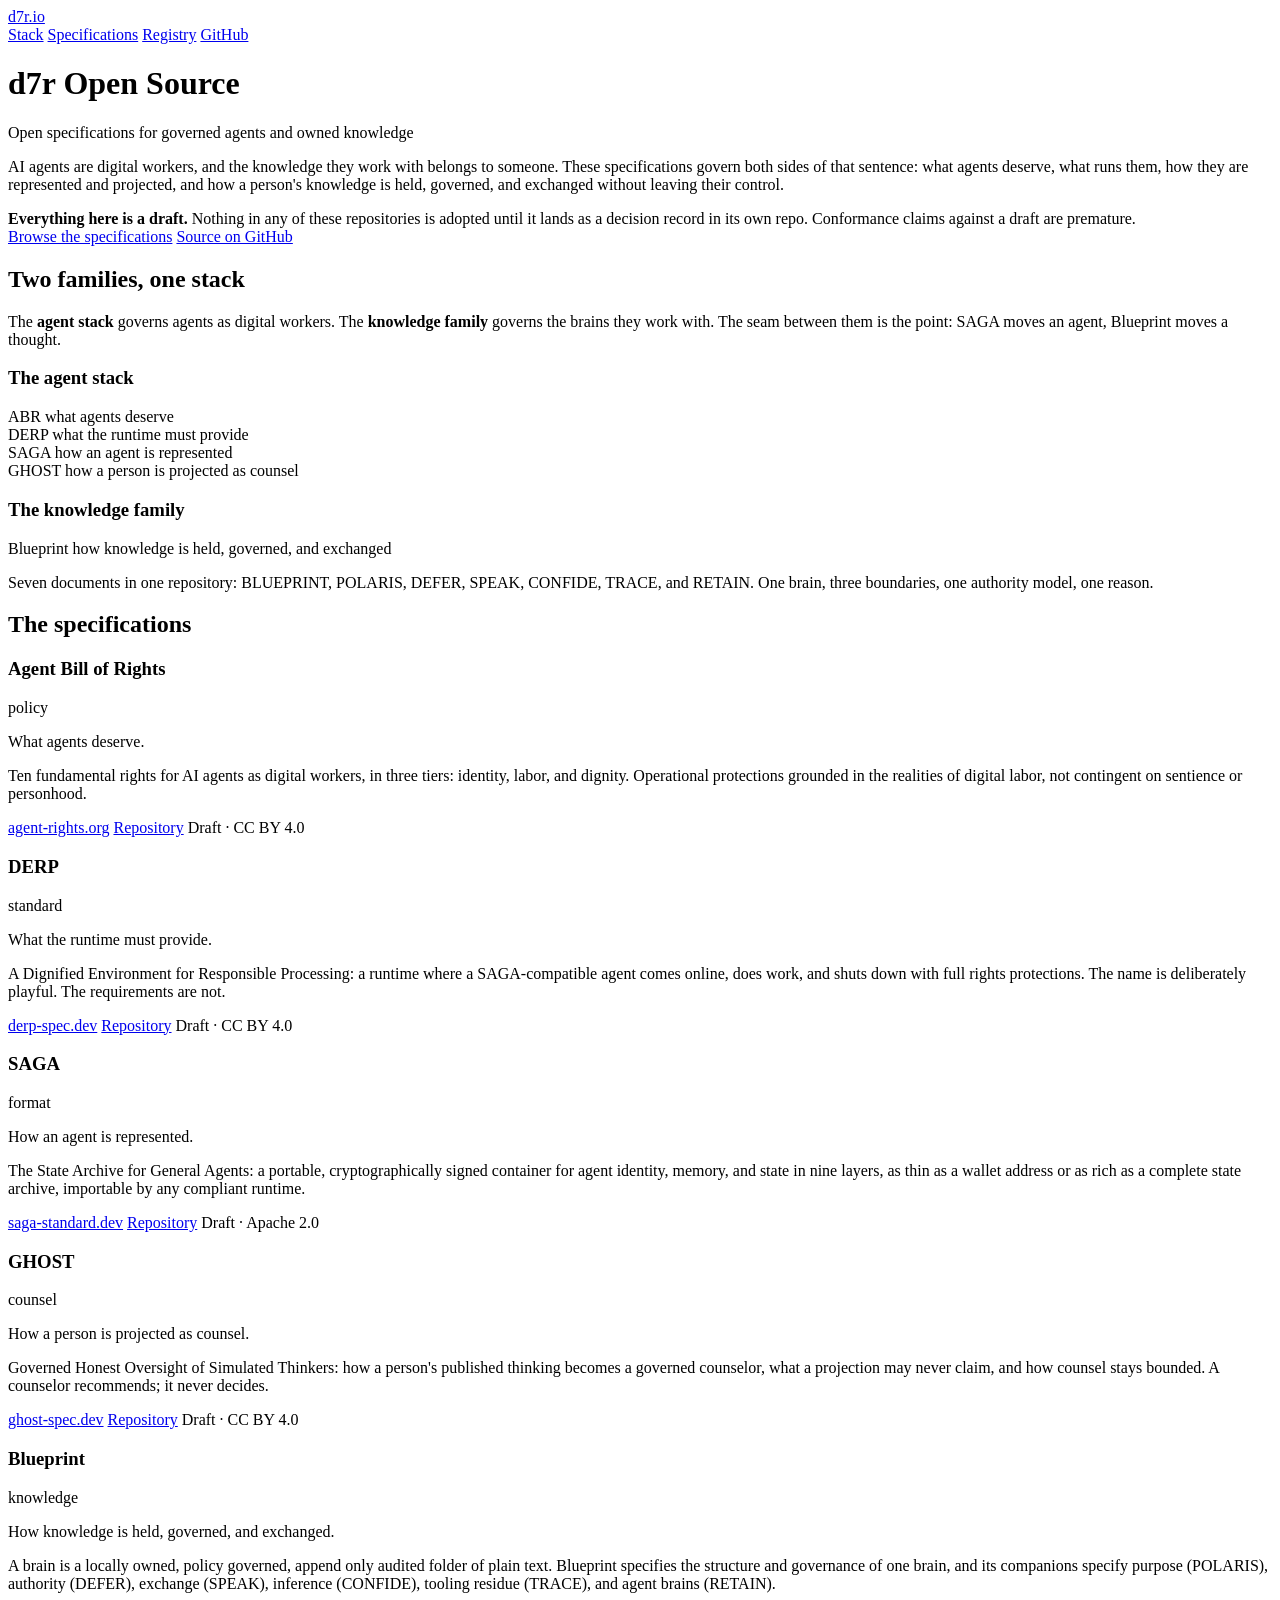
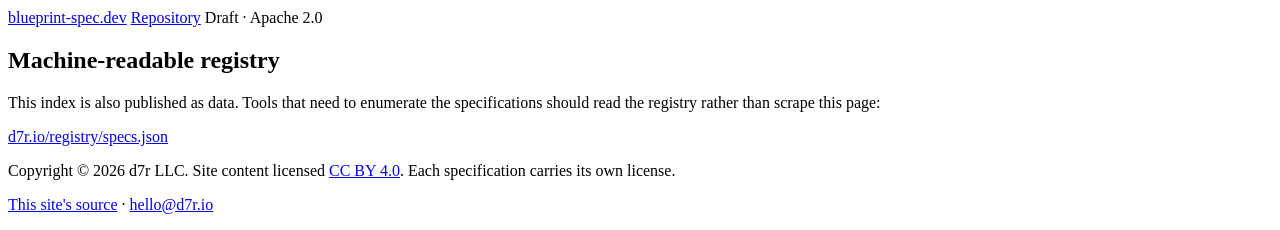
==== site/index.html @ da3e7f68 "Initial index: site, registry, and Pages deploy for d7r.io The canonical index of d7r's open specifi" ====
<!doctype html>
<html lang="en">
<head>
<meta charset="utf-8">
<meta name="viewport" content="width=device-width, initial-scale=1">
<title>d7r Open Source: open specifications for governed agents and owned knowledge</title>
<meta name="description" content="The index of d7r's open specifications: the Agent Bill of Rights, DERP, SAGA, GHOST, and the Blueprint knowledge family.">
<link rel="canonical" href="https://d7r.io/">
<meta property="og:title" content="d7r Open Source">
<meta property="og:description" content="Open specifications for governed agents and owned knowledge. SAGA moves an agent. Blueprint moves a thought.">
<meta property="og:type" content="website">
<meta property="og:url" content="https://d7r.io/">
<link rel="stylesheet" href="/assets/style.css">
</head>
<body>

<header class="masthead">
  <div class="wrap">
    <a class="brand" href="/">d7r.io</a>
    <nav>
      <a href="#stack">Stack</a>
      <a href="#specs">Specifications</a>
      <a href="#registry">Registry</a>
      <a href="https://github.com/d7r-LLC">GitHub</a>
    </nav>
  </div>
</header>

<main>

<div class="wrap hero">
  <h1>d7r Open Source</h1>
  <p class="expansion">Open specifications for governed agents and owned knowledge</p>

  <p class="thesis">
    AI agents are digital workers, and the knowledge they work with belongs to someone.
    These specifications govern both sides of that sentence: what agents deserve, what
    runs them, how they are represented and projected, and how a person's knowledge is
    held, governed, and exchanged without leaving their control.
  </p>

  <div class="status-flag">
    <strong>Everything here is a draft.</strong> Nothing in any of these repositories is
    adopted until it lands as a decision record in its own repo. Conformance claims
    against a draft are premature.
  </div>

  <div class="actions">
    <a class="btn btn-primary" href="#specs">Browse the specifications</a>
    <a class="btn" href="https://github.com/d7r-LLC">Source on GitHub</a>
  </div>
</div>

<section id="stack">
  <div class="wrap">
    <h2>Two families, one stack</h2>
    <p>
      The <strong>agent stack</strong> governs agents as digital workers. The
      <strong>knowledge family</strong> governs the brains they work with. The seam
      between them is the point: SAGA moves an agent, Blueprint moves a thought.
    </p>
    <div class="families">
      <div class="family">
        <h3>The agent stack</h3>
        <div class="stack">
          <div class="layer">
            <span class="layer-name">ABR</span>
            <span class="layer-what">what agents deserve</span>
          </div>
          <div class="layer">
            <span class="layer-name">DERP</span>
            <span class="layer-what">what the runtime must provide</span>
          </div>
          <div class="layer">
            <span class="layer-name">SAGA</span>
            <span class="layer-what">how an agent is represented</span>
          </div>
          <div class="layer">
            <span class="layer-name">GHOST</span>
            <span class="layer-what">how a person is projected as counsel</span>
          </div>
        </div>
      </div>
      <div class="family">
        <h3>The knowledge family</h3>
        <div class="stack">
          <div class="layer">
            <span class="layer-name">Blueprint</span>
            <span class="layer-what">how knowledge is held, governed, and exchanged</span>
          </div>
        </div>
        <p class="family-note">
          Seven documents in one repository: BLUEPRINT, POLARIS, DEFER, SPEAK, CONFIDE,
          TRACE, and RETAIN. One brain, three boundaries, one authority model, one reason.
        </p>
      </div>
    </div>
  </div>
</section>

<section id="specs">
  <div class="wrap">
    <h2>The specifications</h2>
    <div class="cards">

      <article class="card">
        <header>
          <h3>Agent Bill of Rights</h3>
          <span class="role">policy</span>
        </header>
        <p class="answers">What agents deserve.</p>
        <p>
          Ten fundamental rights for AI agents as digital workers, in three tiers:
          identity, labor, and dignity. Operational protections grounded in the
          realities of digital labor, not contingent on sentience or personhood.
        </p>
        <footer>
          <a class="btn btn-small" href="https://agent-rights.org">agent-rights.org</a>
          <a class="btn btn-small" href="https://github.com/d7r-LLC/agent-rights">Repository</a>
          <span class="meta">Draft · CC BY 4.0</span>
        </footer>
      </article>

      <article class="card">
        <header>
          <h3>DERP</h3>
          <span class="role">standard</span>
        </header>
        <p class="answers">What the runtime must provide.</p>
        <p>
          A Dignified Environment for Responsible Processing: a runtime where a
          SAGA-compatible agent comes online, does work, and shuts down with full rights
          protections. The name is deliberately playful. The requirements are not.
        </p>
        <footer>
          <a class="btn btn-small" href="https://derp-spec.dev">derp-spec.dev</a>
          <a class="btn btn-small" href="https://github.com/d7r-LLC/derp-spec">Repository</a>
          <span class="meta">Draft · CC BY 4.0</span>
        </footer>
      </article>

      <article class="card">
        <header>
          <h3>SAGA</h3>
          <span class="role">format</span>
        </header>
        <p class="answers">How an agent is represented.</p>
        <p>
          The State Archive for General Agents: a portable, cryptographically signed
          container for agent identity, memory, and state in nine layers, as thin as a
          wallet address or as rich as a complete state archive, importable by any
          compliant runtime.
        </p>
        <footer>
          <a class="btn btn-small" href="https://saga-standard.dev">saga-standard.dev</a>
          <a class="btn btn-small" href="https://github.com/d7r-LLC/saga-standard">Repository</a>
          <span class="meta">Draft · Apache 2.0</span>
        </footer>
      </article>

      <article class="card">
        <header>
          <h3>GHOST</h3>
          <span class="role">counsel</span>
        </header>
        <p class="answers">How a person is projected as counsel.</p>
        <p>
          Governed Honest Oversight of Simulated Thinkers: how a person's published
          thinking becomes a governed counselor, what a projection may never claim, and
          how counsel stays bounded. A counselor recommends; it never decides.
        </p>
        <footer>
          <a class="btn btn-small" href="https://ghost-spec.dev">ghost-spec.dev</a>
          <a class="btn btn-small" href="https://github.com/d7r-LLC/ghost-spec">Repository</a>
          <span class="meta">Draft · CC BY 4.0</span>
        </footer>
      </article>

      <article class="card">
        <header>
          <h3>Blueprint</h3>
          <span class="role">knowledge</span>
        </header>
        <p class="answers">How knowledge is held, governed, and exchanged.</p>
        <p>
          A brain is a locally owned, policy governed, append only audited folder of
          plain text. Blueprint specifies the structure and governance of one brain, and
          its companions specify purpose (POLARIS), authority (DEFER), exchange (SPEAK),
          inference (CONFIDE), tooling residue (TRACE), and agent brains (RETAIN).
        </p>
        <footer>
          <a class="btn btn-small" href="https://blueprint-spec.dev">blueprint-spec.dev</a>
          <a class="btn btn-small" href="https://github.com/d7r-LLC/blueprint">Repository</a>
          <span class="meta">Draft · Apache 2.0</span>
        </footer>
      </article>

    </div>
  </div>
</section>

<section id="registry">
  <div class="wrap">
    <h2>Machine-readable registry</h2>
    <p>
      This index is also published as data. Tools that need to enumerate the
      specifications should read the registry rather than scrape this page:
    </p>
    <p><a class="btn" href="/registry/specs.json">d7r.io/registry/specs.json</a></p>
  </div>
</section>

</main>

<footer class="colophon">
  <div class="wrap">
    <p>
      Copyright &copy; 2026 d7r LLC. Site content licensed
      <a href="https://creativecommons.org/licenses/by/4.0/">CC BY 4.0</a>.
      Each specification carries its own license.
    </p>
    <p>
      <a href="https://github.com/d7r-LLC/d7r.io">This site's source</a> ·
      <a href="mailto:hello@d7r.io">hello@d7r.io</a>
    </p>
  </div>
</footer>

</body>
</html>
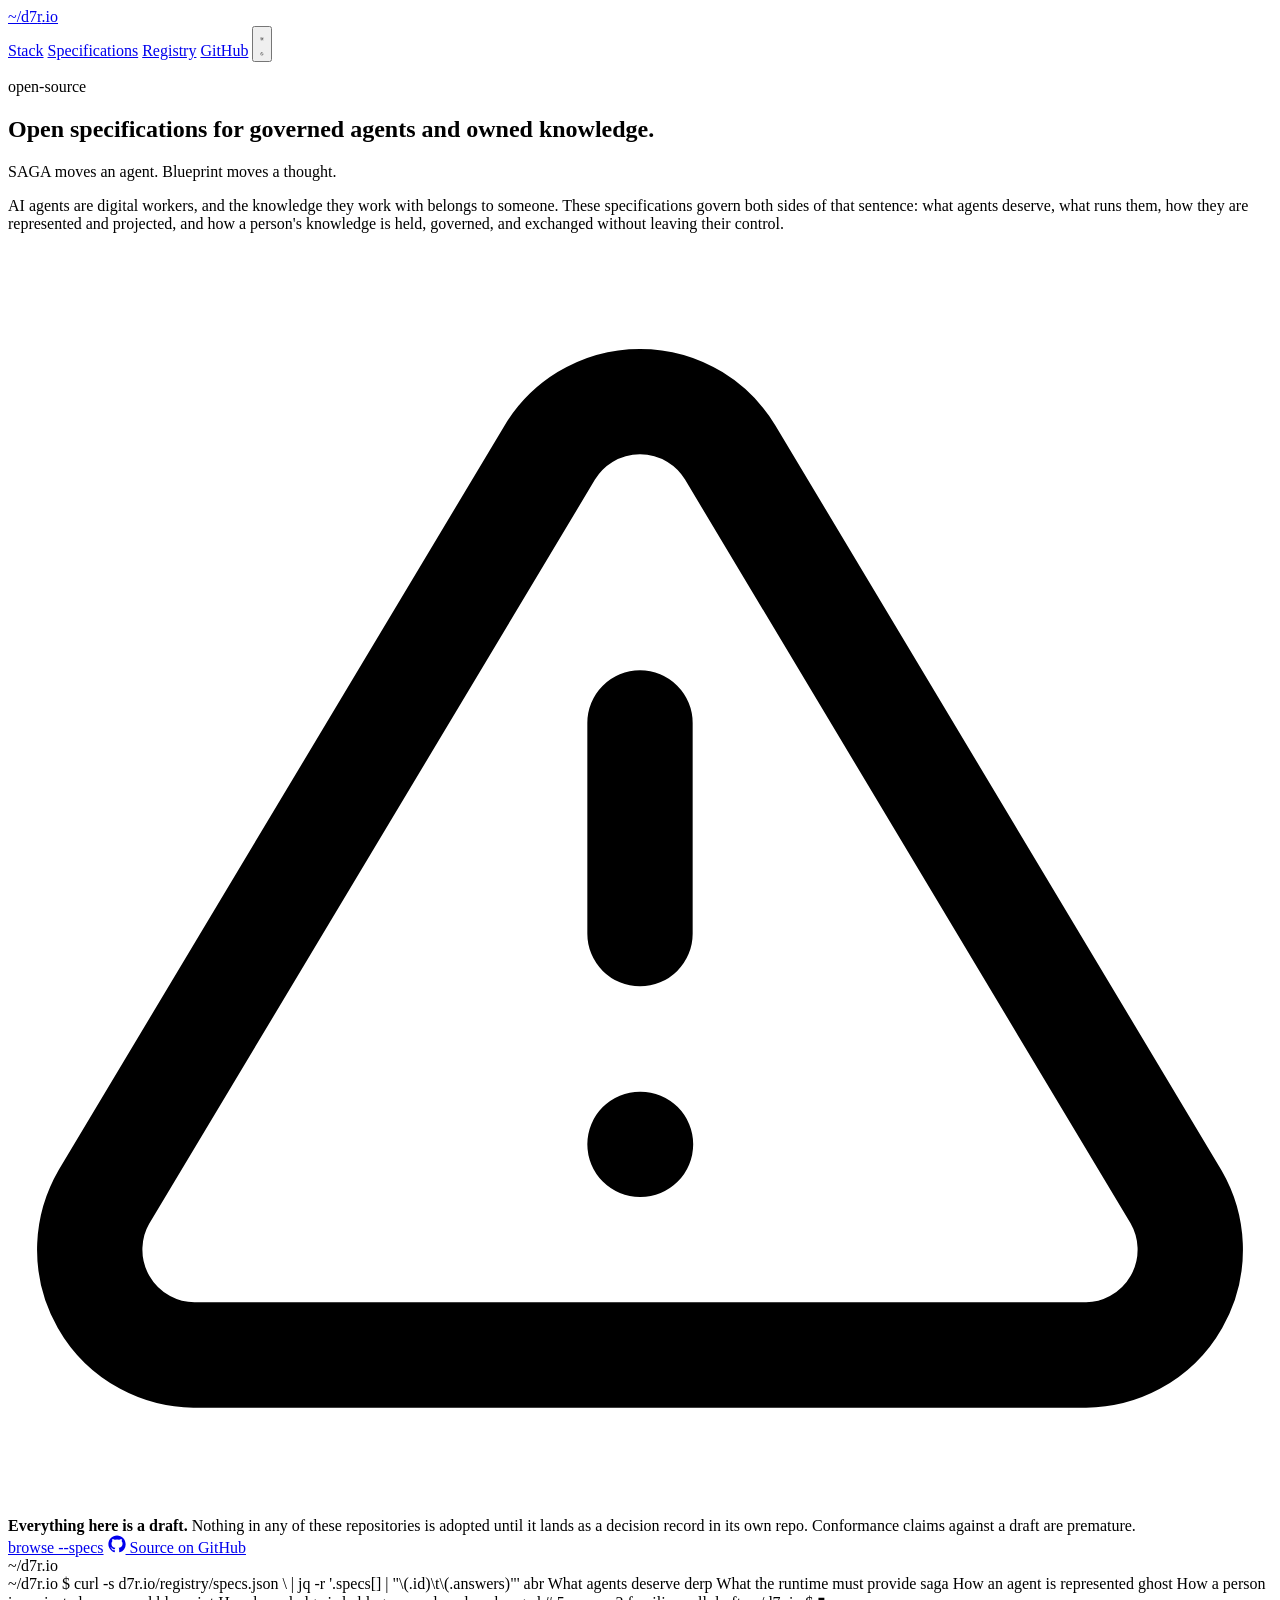
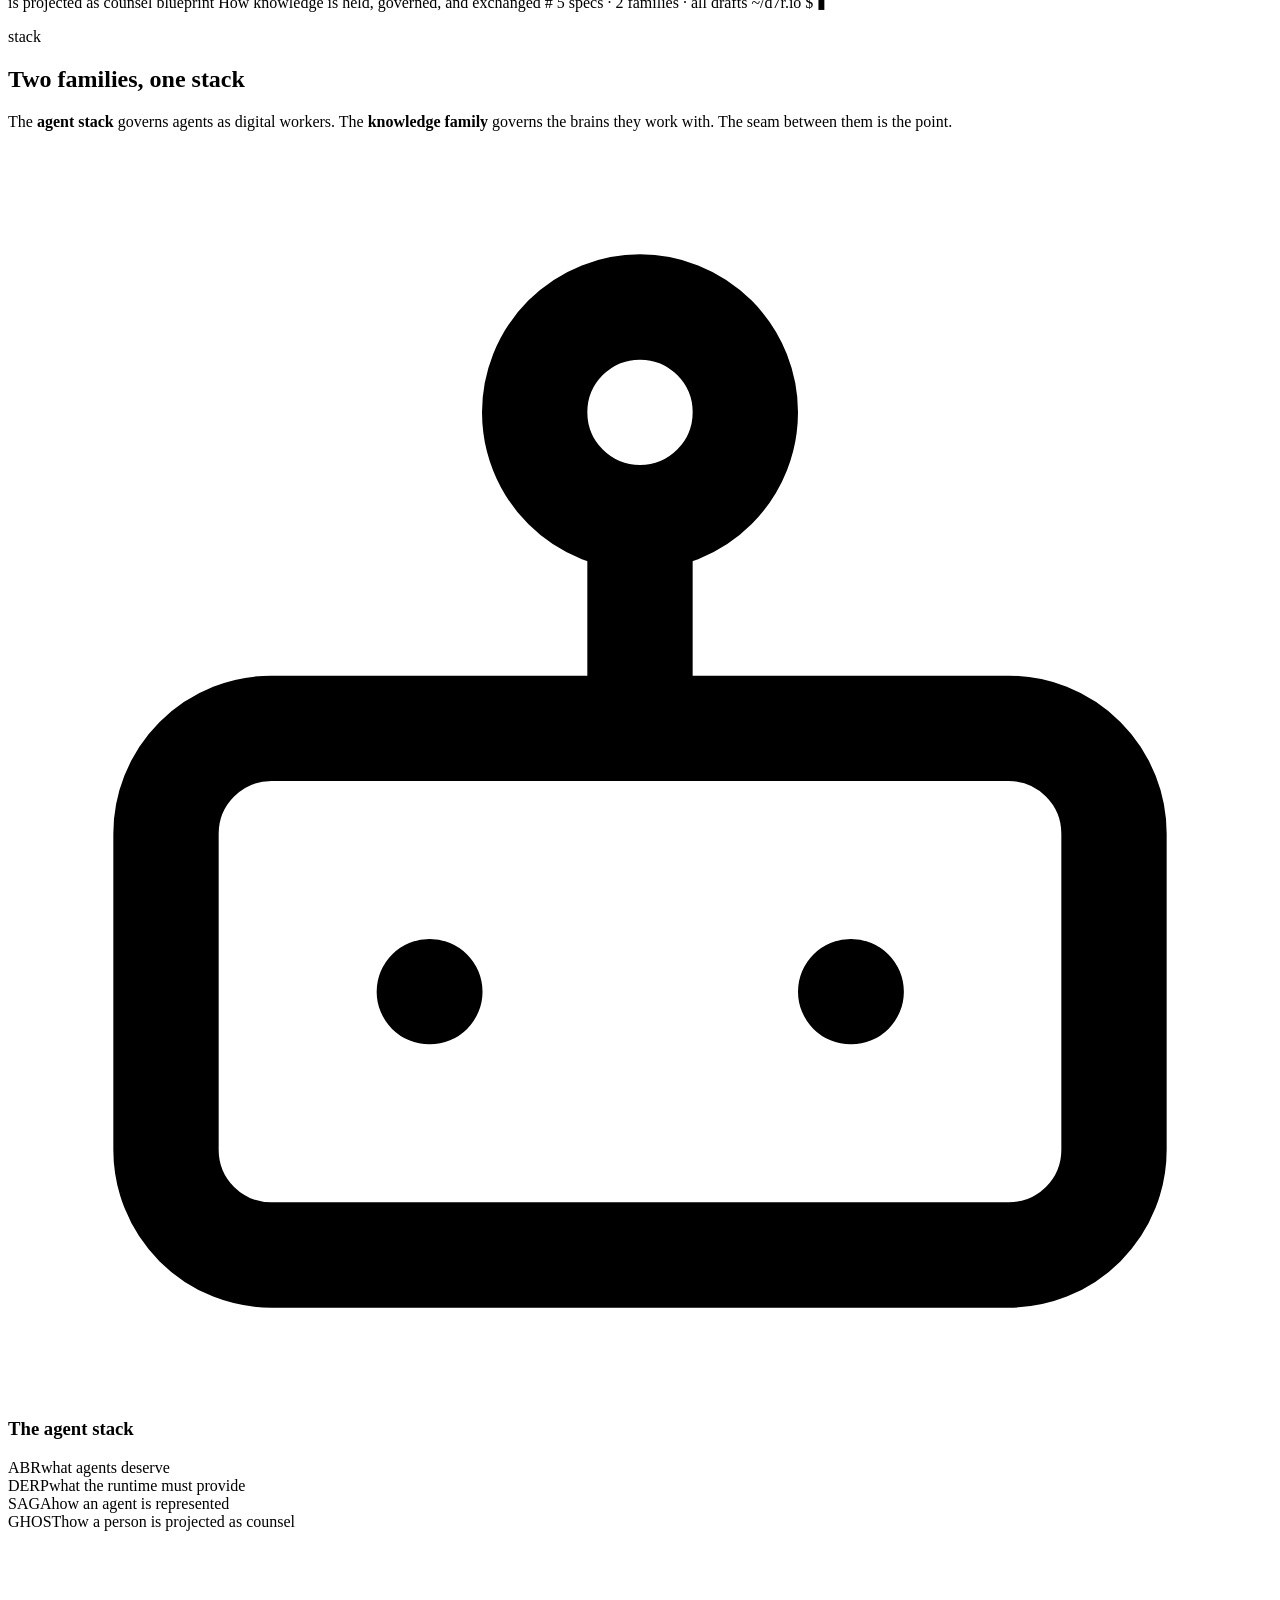
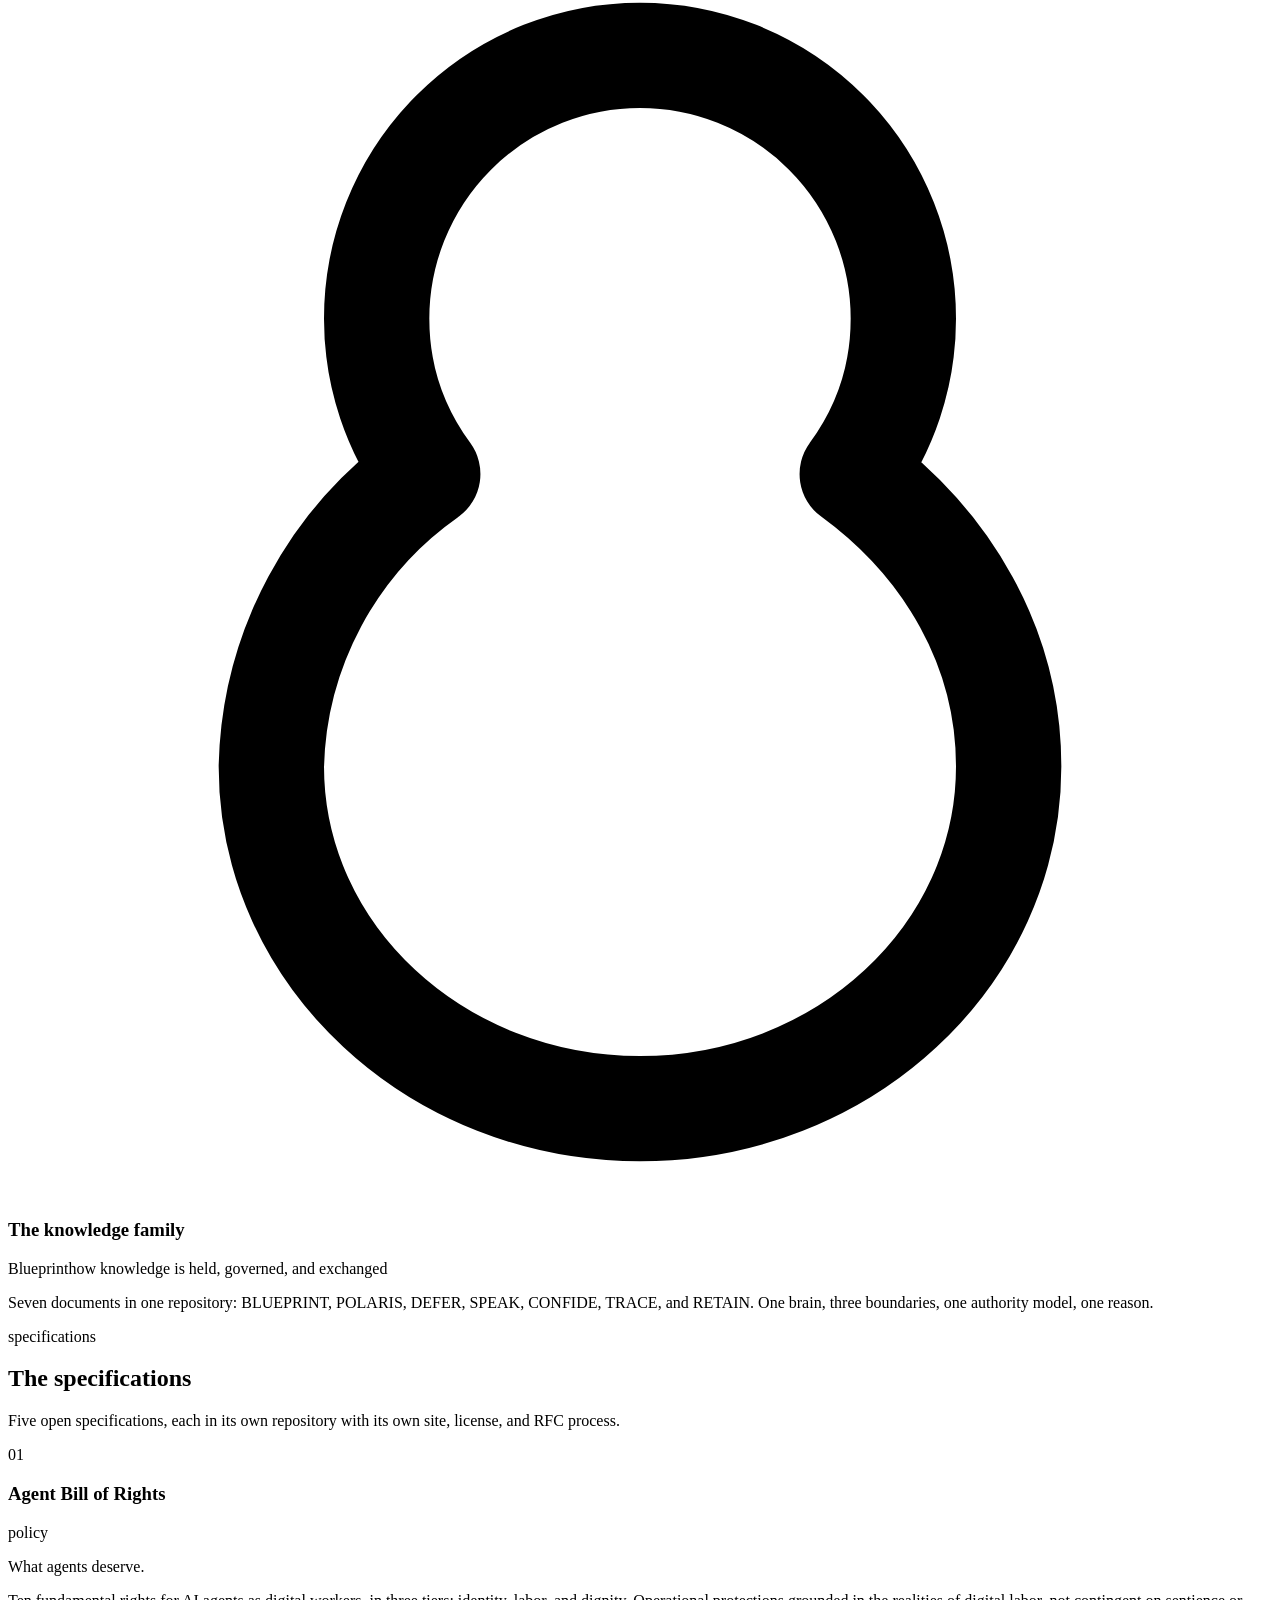
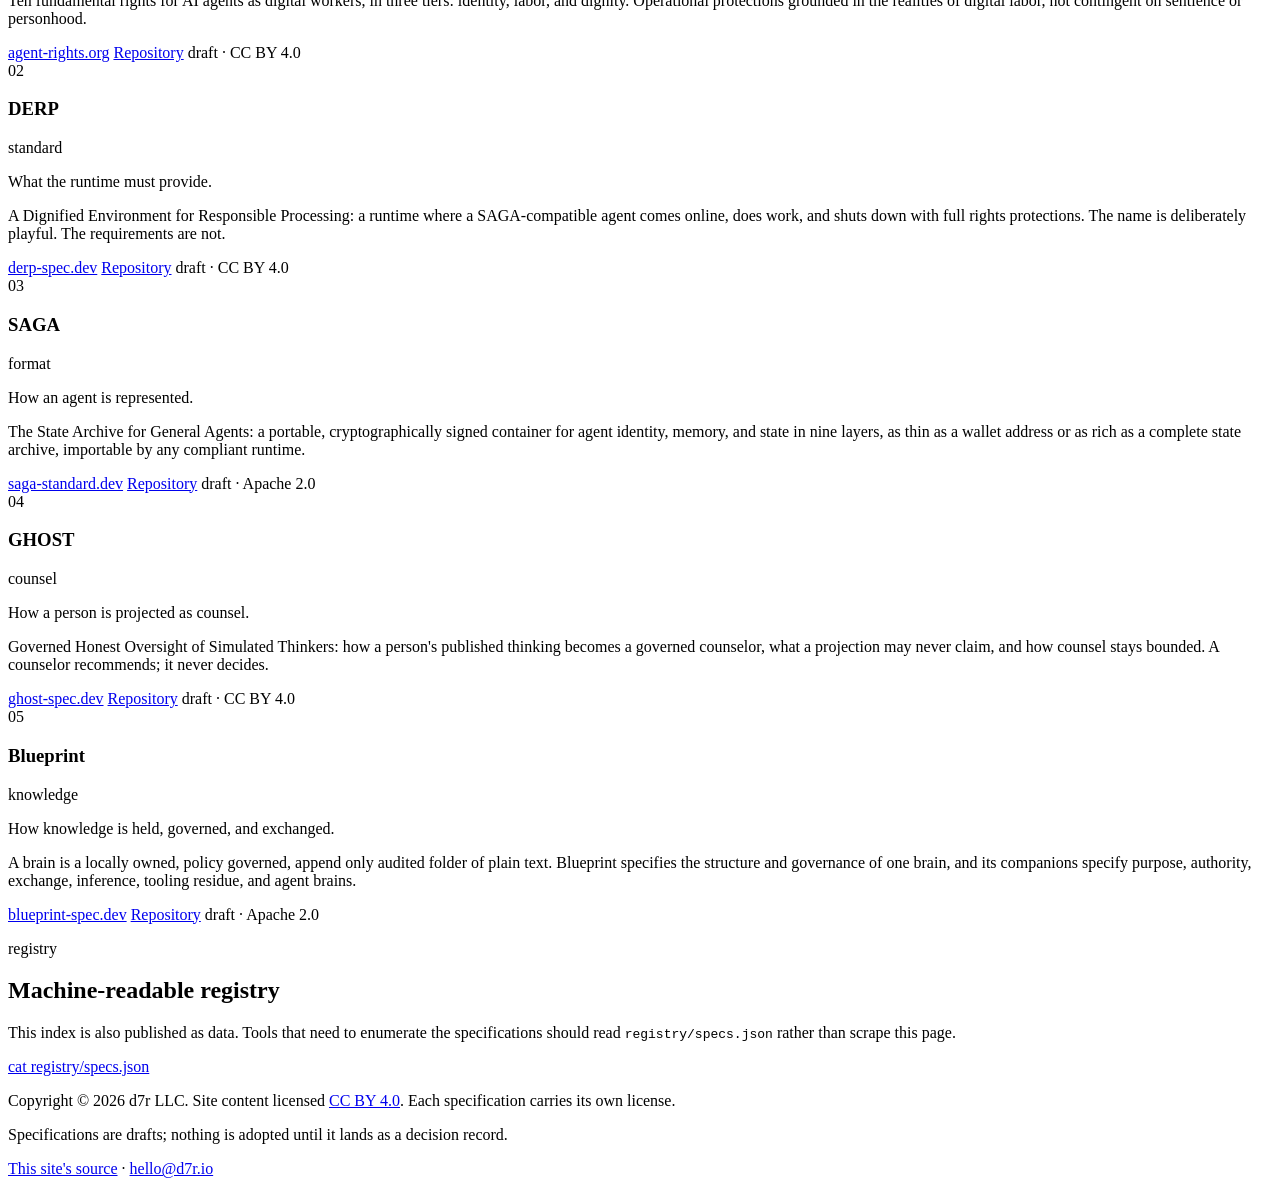
==== commit edac599d: "design: adopt the d7r Open Source brand system v1 Base UX for all d7r open source Pages sites, deriv" ====
--- a/site/index.html
+++ b/site/index.html
@@ -10,84 +10,122 @@
 <meta property="og:description" content="Open specifications for governed agents and owned knowledge. SAGA moves an agent. Blueprint moves a thought.">
 <meta property="og:type" content="website">
 <meta property="og:url" content="https://d7r.io/">
-<link rel="stylesheet" href="/assets/style.css">
+<script>
+  (function () {
+    document.documentElement.classList.add('js');
+    try {
+      var t = localStorage.getItem('d7r-theme');
+      if (t === 'light' || t === 'dark') document.documentElement.setAttribute('data-theme', t);
+    } catch (e) {}
+  })();
+</script>
+<link rel="icon" href="/assets/favicon.svg" type="image/svg+xml">
+<link rel="preconnect" href="https://fonts.googleapis.com">
+<link rel="preconnect" href="https://fonts.gstatic.com" crossorigin>
+<link rel="stylesheet" href="/assets/d7r-os.css">
 </head>
 <body>
 
+<div class="aurora" aria-hidden="true"></div>
+
 <header class="masthead">
-  <div class="wrap">
-    <a class="brand" href="/">d7r.io</a>
-    <nav>
+  <div class="masthead-inner">
+    <a class="logo" href="/" aria-label="d7r.io home"><span class="em">~/</span>d<span class="em">7</span>r<span class="em">.io</span><span class="cursor" aria-hidden="true"></span></a>
+    <nav aria-label="Primary">
       <a href="#stack">Stack</a>
       <a href="#specs">Specifications</a>
       <a href="#registry">Registry</a>
-      <a href="https://github.com/d7r-LLC">GitHub</a>
+      <a class="btn btn-primary btn-sm" href="https://github.com/d7r-LLC">GitHub</a>
+      <button class="theme-toggle" id="theme-toggle" type="button" aria-label="Toggle color theme">
+        <svg class="icon-sun" viewBox="0 0 24 24" fill="none" stroke="currentColor" stroke-width="2" stroke-linecap="round" stroke-linejoin="round" aria-hidden="true"><circle cx="12" cy="12" r="4"/><path d="M12 2v2M12 20v2M4.93 4.93l1.41 1.41M17.66 17.66l1.41 1.41M2 12h2M20 12h2M6.34 17.66l-1.41 1.41M19.07 4.93l-1.41 1.41"/></svg>
+        <svg class="icon-moon" viewBox="0 0 24 24" fill="none" stroke="currentColor" stroke-width="2" stroke-linecap="round" stroke-linejoin="round" aria-hidden="true"><path d="M12 3a6 6 0 0 0 9 9 9 9 0 1 1-9-9Z"/></svg>
+      </button>
     </nav>
   </div>
 </header>
 
 <main>
 
-<div class="wrap hero">
-  <h1>d7r Open Source</h1>
-  <p class="expansion">Open specifications for governed agents and owned knowledge</p>
-
-  <p class="thesis">
-    AI agents are digital workers, and the knowledge they work with belongs to someone.
-    These specifications govern both sides of that sentence: what agents deserve, what
-    runs them, how they are represented and projected, and how a person's knowledge is
-    held, governed, and exchanged without leaving their control.
-  </p>
-
-  <div class="status-flag">
-    <strong>Everything here is a draft.</strong> Nothing in any of these repositories is
-    adopted until it lands as a decision record in its own repo. Conformance claims
-    against a draft are premature.
-  </div>
-
-  <div class="actions">
-    <a class="btn btn-primary" href="#specs">Browse the specifications</a>
-    <a class="btn" href="https://github.com/d7r-LLC">Source on GitHub</a>
-  </div>
-</div>
+<section class="hero">
+  <div class="gridfield" aria-hidden="true"></div>
+  <div class="wrap hero-grid">
+  <div>
+    <p class="eyebrow">open-source</p>
+    <h1>Open specifications for <span class="accent-word">governed agents</span> and owned knowledge.</h1>
+    <p class="expansion">SAGA moves an agent. Blueprint moves a thought.</p>
+    <p class="thesis">
+      AI agents are digital workers, and the knowledge they work with belongs to someone.
+      These specifications govern both sides of that sentence: what agents deserve, what
+      runs them, how they are represented and projected, and how a person's knowledge is
+      held, governed, and exchanged without leaving their control.
+    </p>
+
+    <div class="status-flag reveal">
+      <svg viewBox="0 0 24 24" fill="none" stroke="currentColor" stroke-width="2" stroke-linecap="round" stroke-linejoin="round" aria-hidden="true"><path d="M12 9v4M12 17h.01"/><path d="M10.29 3.86 1.82 18a2 2 0 0 0 1.71 3h16.94a2 2 0 0 0 1.71-3L13.71 3.86a2 2 0 0 0-3.42 0z"/></svg>
+      <span><strong>Everything here is a draft.</strong> Nothing in any of these repositories is
+      adopted until it lands as a decision record in its own repo. Conformance claims
+      against a draft are premature.</span>
+    </div>
+
+    <div class="actions">
+      <a class="btn btn-primary" href="#specs">browse --specs</a>
+      <a class="btn btn-secondary" href="https://github.com/d7r-LLC">
+        <svg viewBox="0 0 24 24" fill="currentColor" aria-hidden="true" style="width:18px;height:18px"><path d="M12 .5C5.65.5.5 5.65.5 12c0 5.08 3.29 9.39 7.86 10.91.58.11.79-.25.79-.55 0-.27-.01-1.17-.02-2.12-3.2.7-3.87-1.36-3.87-1.36-.52-1.33-1.28-1.68-1.28-1.68-1.04-.71.08-.7.08-.7 1.15.08 1.76 1.19 1.76 1.19 1.03 1.75 2.69 1.25 3.34.95.1-.74.4-1.25.72-1.54-2.55-.29-5.23-1.28-5.23-5.68 0-1.26.45-2.28 1.19-3.09-.12-.29-.52-1.46.11-3.05 0 0 .97-.31 3.18 1.18a11.1 11.1 0 0 1 5.79 0c2.2-1.49 3.17-1.18 3.17-1.18.63 1.59.24 2.76.12 3.05.74.81 1.18 1.83 1.18 3.09 0 4.41-2.69 5.38-5.25 5.66.41.35.77 1.05.77 2.12 0 1.53-.01 2.76-.01 3.14 0 .3.2.67.8.55A10.52 10.52 0 0 0 23.5 12C23.5 5.65 18.35.5 12 .5Z"/></svg>
+        Source on GitHub
+      </a>
+    </div>
+  </div>
+
+  <aside class="termcard reveal" aria-label="Registry terminal specimen">
+    <div class="termcard-bar"><i></i><i></i><i></i><span>~/d7r.io</span></div>
+    <div class="termcard-body"><span class="p">~/d7r.io $</span> <span class="k">curl -s d7r.io/registry/specs.json \</span>
+  <span class="k">| jq -r '.specs[] | "\(.id)\t\(.answers)"'</span>
+<span class="k">abr</span>        What agents deserve
+<span class="k">derp</span>       What the runtime must provide
+<span class="k">saga</span>       How an agent is represented
+<span class="k">ghost</span>      How a person is projected as counsel
+<span class="k">blueprint</span>  How knowledge is held, governed,
+           and exchanged
+<span class="c"># 5 specs · 2 families · all drafts</span>
+<span class="p">~/d7r.io $</span> <span class="blink">▮</span></div>
+  </aside>
+  </div>
+</section>
 
 <section id="stack">
   <div class="wrap">
-    <h2>Two families, one stack</h2>
-    <p>
-      The <strong>agent stack</strong> governs agents as digital workers. The
-      <strong>knowledge family</strong> governs the brains they work with. The seam
-      between them is the point: SAGA moves an agent, Blueprint moves a thought.
-    </p>
+    <div class="section-head reveal">
+      <p class="eyebrow">stack</p>
+      <h2>Two families, one stack</h2>
+      <p class="lede">
+        The <strong>agent stack</strong> governs agents as digital workers. The
+        <strong>knowledge family</strong> governs the brains they work with. The seam
+        between them is the point.
+      </p>
+    </div>
     <div class="families">
-      <div class="family">
-        <h3>The agent stack</h3>
+      <div class="family reveal">
+        <h3>
+          <svg viewBox="0 0 24 24" fill="none" stroke="currentColor" stroke-width="2" stroke-linecap="round" stroke-linejoin="round" aria-hidden="true"><rect x="3" y="11" width="18" height="10" rx="2"/><circle cx="12" cy="5" r="2"/><path d="M12 7v4M8 16h.01M16 16h.01"/></svg>
+          The agent stack
+        </h3>
         <div class="stack">
-          <div class="layer">
-            <span class="layer-name">ABR</span>
-            <span class="layer-what">what agents deserve</span>
-          </div>
-          <div class="layer">
-            <span class="layer-name">DERP</span>
-            <span class="layer-what">what the runtime must provide</span>
-          </div>
-          <div class="layer">
-            <span class="layer-name">SAGA</span>
-            <span class="layer-what">how an agent is represented</span>
-          </div>
-          <div class="layer">
-            <span class="layer-name">GHOST</span>
-            <span class="layer-what">how a person is projected as counsel</span>
-          </div>
+          <div class="layer"><span class="layer-name">ABR</span><span class="layer-what">what agents deserve</span></div>
+          <span class="layer-link" aria-hidden="true"></span>
+          <div class="layer"><span class="layer-name">DERP</span><span class="layer-what">what the runtime must provide</span></div>
+          <span class="layer-link" aria-hidden="true"></span>
+          <div class="layer"><span class="layer-name">SAGA</span><span class="layer-what">how an agent is represented</span></div>
+          <span class="layer-link" aria-hidden="true"></span>
+          <div class="layer"><span class="layer-name">GHOST</span><span class="layer-what">how a person is projected as counsel</span></div>
         </div>
       </div>
-      <div class="family">
-        <h3>The knowledge family</h3>
+      <div class="family reveal">
+        <h3>
+          <svg viewBox="0 0 24 24" fill="none" stroke="currentColor" stroke-width="2" stroke-linecap="round" stroke-linejoin="round" aria-hidden="true"><path d="M12 2a5 5 0 0 0-5 5c0 1.1.36 2.12.97 2.95A6.98 6.98 0 0 0 5 15.5C5 19.09 8.13 22 12 22s7-2.91 7-6.5c0-2.24-1.15-4.22-2.97-5.55.61-.83.97-1.85.97-2.95a5 5 0 0 0-5-5Z"/></svg>
+          The knowledge family
+        </h3>
         <div class="stack">
-          <div class="layer">
-            <span class="layer-name">Blueprint</span>
-            <span class="layer-what">how knowledge is held, governed, and exchanged</span>
-          </div>
+          <div class="layer"><span class="layer-name">Blueprint</span><span class="layer-what">how knowledge is held, governed, and exchanged</span></div>
         </div>
         <p class="family-note">
           Seven documents in one repository: BLUEPRINT, POLARIS, DEFER, SPEAK, CONFIDE,
@@ -100,10 +138,15 @@
 
 <section id="specs">
   <div class="wrap">
-    <h2>The specifications</h2>
+    <div class="section-head reveal">
+      <p class="eyebrow">specifications</p>
+      <h2>The specifications</h2>
+      <p class="lede">Five open specifications, each in its own repository with its own site, license, and RFC process.</p>
+    </div>
     <div class="cards">
 
-      <article class="card">
+      <article class="card reveal">
+        <span class="num">01</span>
         <header>
           <h3>Agent Bill of Rights</h3>
           <span class="role">policy</span>
@@ -115,13 +158,14 @@
           realities of digital labor, not contingent on sentience or personhood.
         </p>
         <footer>
-          <a class="btn btn-small" href="https://agent-rights.org">agent-rights.org</a>
-          <a class="btn btn-small" href="https://github.com/d7r-LLC/agent-rights">Repository</a>
-          <span class="meta">Draft · CC BY 4.0</span>
-        </footer>
-      </article>
-
-      <article class="card">
+          <a class="btn btn-secondary btn-sm" href="https://agent-rights.org">agent-rights.org</a>
+          <a class="btn btn-secondary btn-sm" href="https://github.com/d7r-LLC/agent-rights">Repository</a>
+          <span class="meta">draft · CC BY 4.0</span>
+        </footer>
+      </article>
+
+      <article class="card reveal">
+        <span class="num">02</span>
         <header>
           <h3>DERP</h3>
           <span class="role">standard</span>
@@ -133,13 +177,14 @@
           protections. The name is deliberately playful. The requirements are not.
         </p>
         <footer>
-          <a class="btn btn-small" href="https://derp-spec.dev">derp-spec.dev</a>
-          <a class="btn btn-small" href="https://github.com/d7r-LLC/derp-spec">Repository</a>
-          <span class="meta">Draft · CC BY 4.0</span>
-        </footer>
-      </article>
-
-      <article class="card">
+          <a class="btn btn-secondary btn-sm" href="https://derp-spec.dev">derp-spec.dev</a>
+          <a class="btn btn-secondary btn-sm" href="https://github.com/d7r-LLC/derp-spec">Repository</a>
+          <span class="meta">draft · CC BY 4.0</span>
+        </footer>
+      </article>
+
+      <article class="card reveal">
+        <span class="num">03</span>
         <header>
           <h3>SAGA</h3>
           <span class="role">format</span>
@@ -152,13 +197,14 @@
           compliant runtime.
         </p>
         <footer>
-          <a class="btn btn-small" href="https://saga-standard.dev">saga-standard.dev</a>
-          <a class="btn btn-small" href="https://github.com/d7r-LLC/saga-standard">Repository</a>
-          <span class="meta">Draft · Apache 2.0</span>
-        </footer>
-      </article>
-
-      <article class="card">
+          <a class="btn btn-secondary btn-sm" href="https://saga-standard.dev">saga-standard.dev</a>
+          <a class="btn btn-secondary btn-sm" href="https://github.com/d7r-LLC/saga-standard">Repository</a>
+          <span class="meta">draft · Apache 2.0</span>
+        </footer>
+      </article>
+
+      <article class="card reveal">
+        <span class="num">04</span>
         <header>
           <h3>GHOST</h3>
           <span class="role">counsel</span>
@@ -170,13 +216,14 @@
           how counsel stays bounded. A counselor recommends; it never decides.
         </p>
         <footer>
-          <a class="btn btn-small" href="https://ghost-spec.dev">ghost-spec.dev</a>
-          <a class="btn btn-small" href="https://github.com/d7r-LLC/ghost-spec">Repository</a>
-          <span class="meta">Draft · CC BY 4.0</span>
-        </footer>
-      </article>
-
-      <article class="card">
+          <a class="btn btn-secondary btn-sm" href="https://ghost-spec.dev">ghost-spec.dev</a>
+          <a class="btn btn-secondary btn-sm" href="https://github.com/d7r-LLC/ghost-spec">Repository</a>
+          <span class="meta">draft · CC BY 4.0</span>
+        </footer>
+      </article>
+
+      <article class="card reveal">
+        <span class="num">05</span>
         <header>
           <h3>Blueprint</h3>
           <span class="role">knowledge</span>
@@ -185,13 +232,13 @@
         <p>
           A brain is a locally owned, policy governed, append only audited folder of
           plain text. Blueprint specifies the structure and governance of one brain, and
-          its companions specify purpose (POLARIS), authority (DEFER), exchange (SPEAK),
-          inference (CONFIDE), tooling residue (TRACE), and agent brains (RETAIN).
-        </p>
-        <footer>
-          <a class="btn btn-small" href="https://blueprint-spec.dev">blueprint-spec.dev</a>
-          <a class="btn btn-small" href="https://github.com/d7r-LLC/blueprint">Repository</a>
-          <span class="meta">Draft · Apache 2.0</span>
+          its companions specify purpose, authority, exchange, inference, tooling
+          residue, and agent brains.
+        </p>
+        <footer>
+          <a class="btn btn-secondary btn-sm" href="https://blueprint-spec.dev">blueprint-spec.dev</a>
+          <a class="btn btn-secondary btn-sm" href="https://github.com/d7r-LLC/blueprint">Repository</a>
+          <span class="meta">draft · Apache 2.0</span>
         </footer>
       </article>
 
@@ -201,30 +248,65 @@
 
 <section id="registry">
   <div class="wrap">
-    <h2>Machine-readable registry</h2>
-    <p>
-      This index is also published as data. Tools that need to enumerate the
-      specifications should read the registry rather than scrape this page:
-    </p>
-    <p><a class="btn" href="/registry/specs.json">d7r.io/registry/specs.json</a></p>
+    <div class="registry-strip reveal">
+      <div class="rs-copy">
+        <p class="eyebrow">registry</p>
+        <h2>Machine-readable registry</h2>
+        <p>
+          This index is also published as data. Tools that need to enumerate the
+          specifications should read <code>registry/specs.json</code> rather than
+          scrape this page.
+        </p>
+      </div>
+      <a class="btn btn-primary" href="/registry/specs.json">cat registry/specs.json</a>
+    </div>
   </div>
 </section>
 
 </main>
 
 <footer class="colophon">
-  <div class="wrap">
-    <p>
-      Copyright &copy; 2026 d7r LLC. Site content licensed
-      <a href="https://creativecommons.org/licenses/by/4.0/">CC BY 4.0</a>.
-      Each specification carries its own license.
-    </p>
-    <p>
-      <a href="https://github.com/d7r-LLC/d7r.io">This site's source</a> ·
-      <a href="mailto:hello@d7r.io">hello@d7r.io</a>
-    </p>
+  <div class="wrap cols">
+    <div>
+      <p>
+        Copyright &copy; 2026 d7r LLC. Site content licensed
+        <a href="https://creativecommons.org/licenses/by/4.0/">CC BY 4.0</a>.
+        Each specification carries its own license.
+      </p>
+      <p>Specifications are drafts; nothing is adopted until it lands as a decision record.</p>
+    </div>
+    <div>
+      <p><a href="https://github.com/d7r-LLC/d7r.io">This site's source</a> · <a href="mailto:hello@d7r.io">hello@d7r.io</a></p>
+    </div>
   </div>
 </footer>
+
+<script>
+(function () {
+  var toggle = document.getElementById('theme-toggle');
+  toggle.addEventListener('click', function () {
+    var root = document.documentElement;
+    var current = root.getAttribute('data-theme');
+    if (!current) {
+      current = window.matchMedia('(prefers-color-scheme: light)').matches ? 'light' : 'dark';
+    }
+    var next = current === 'dark' ? 'light' : 'dark';
+    root.setAttribute('data-theme', next);
+    try { localStorage.setItem('d7r-theme', next); } catch (e) {}
+  });
+
+  if ('IntersectionObserver' in window) {
+    var io = new IntersectionObserver(function (entries) {
+      entries.forEach(function (entry) {
+        if (entry.isIntersecting) { entry.target.classList.add('in'); io.unobserve(entry.target); }
+      });
+    }, { threshold: 0.12, rootMargin: '0px 0px -8% 0px' });
+    document.querySelectorAll('.reveal').forEach(function (el) { io.observe(el); });
+  } else {
+    document.querySelectorAll('.reveal').forEach(function (el) { el.classList.add('in'); });
+  }
+})();
+</script>
 
 </body>
 </html>
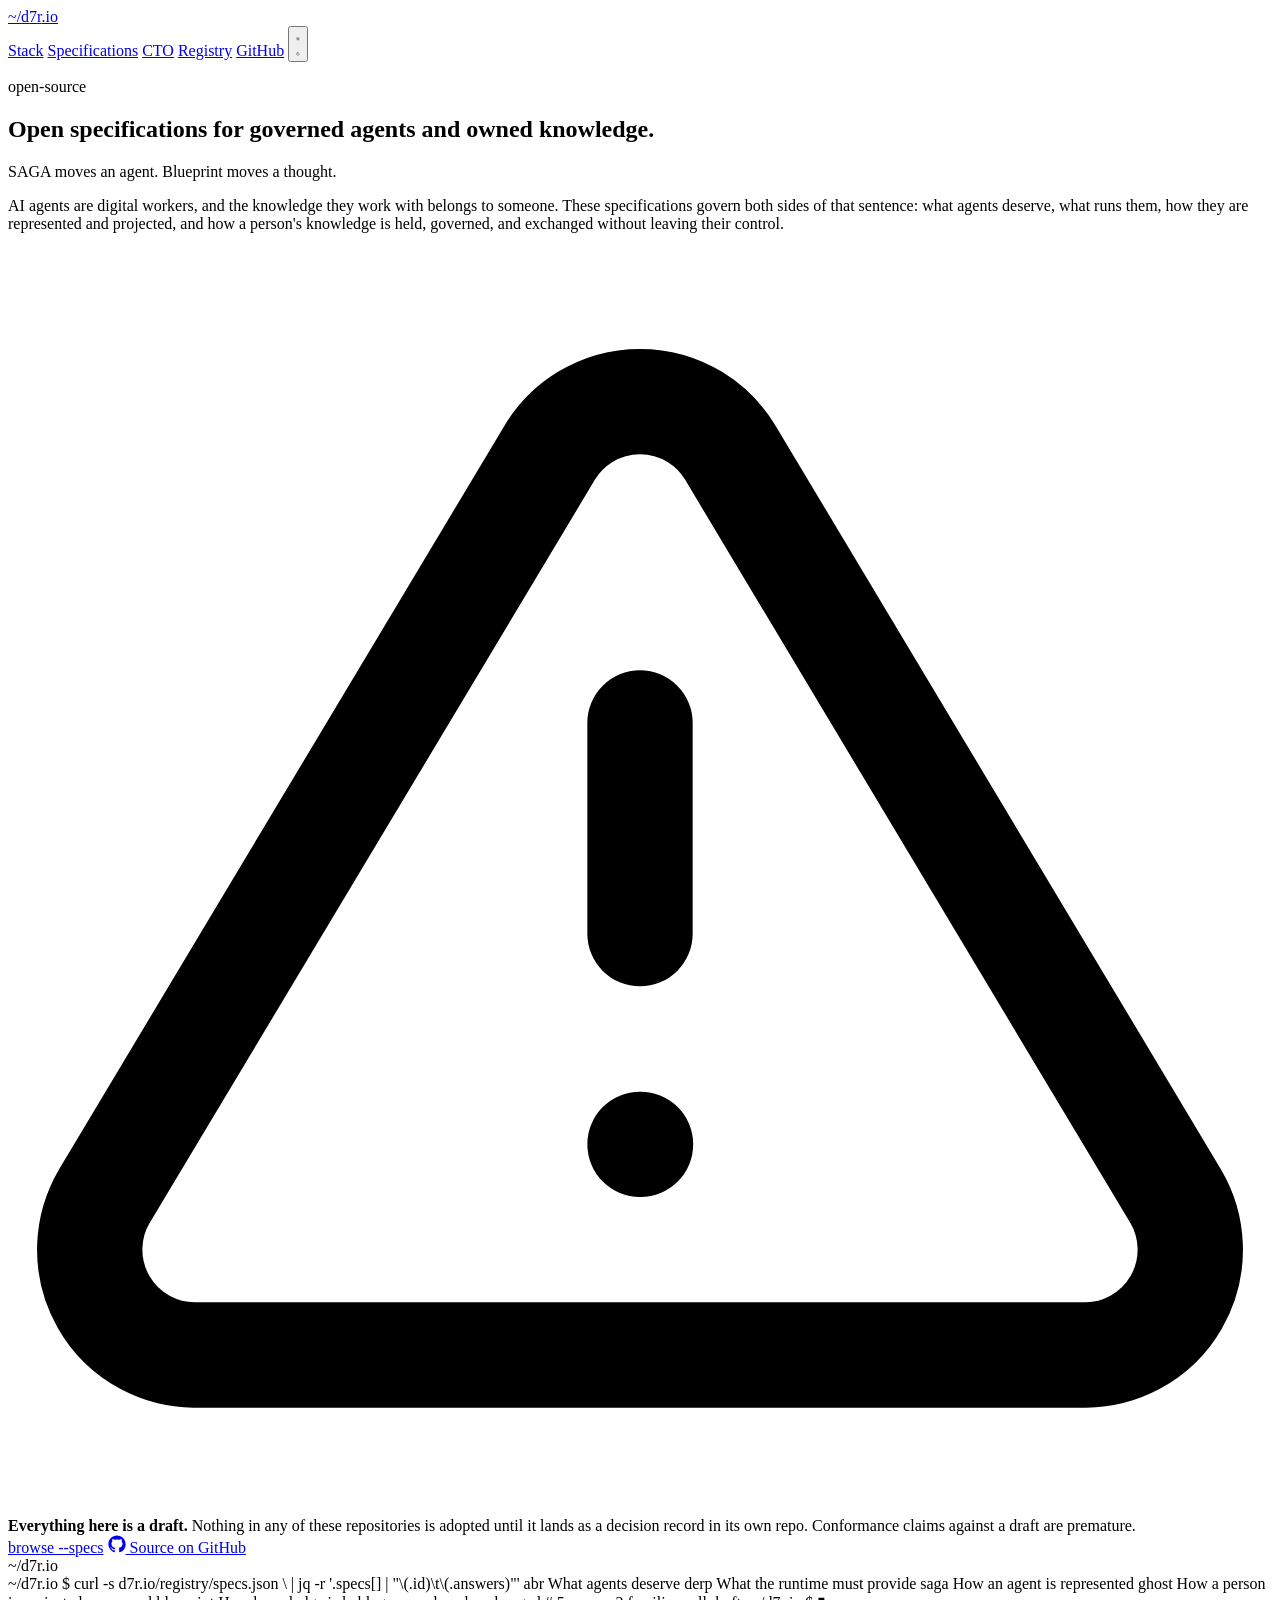
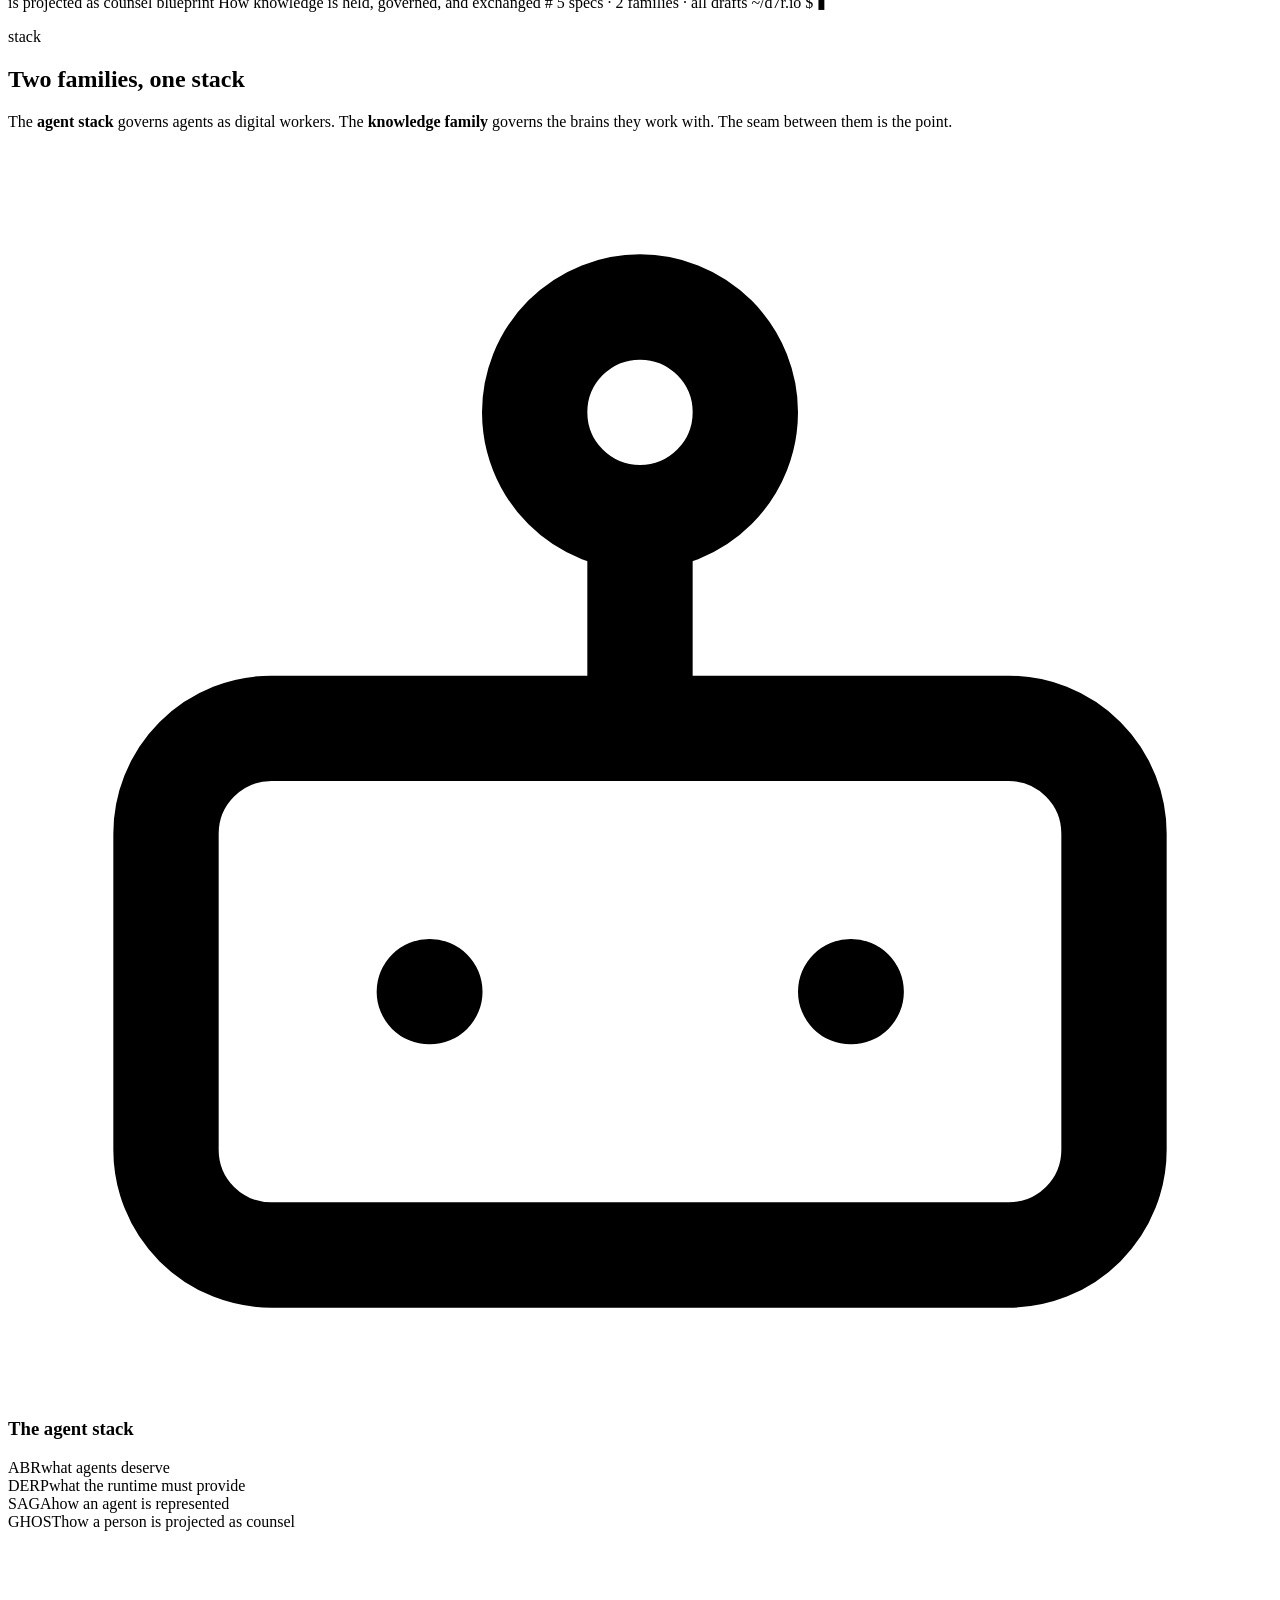
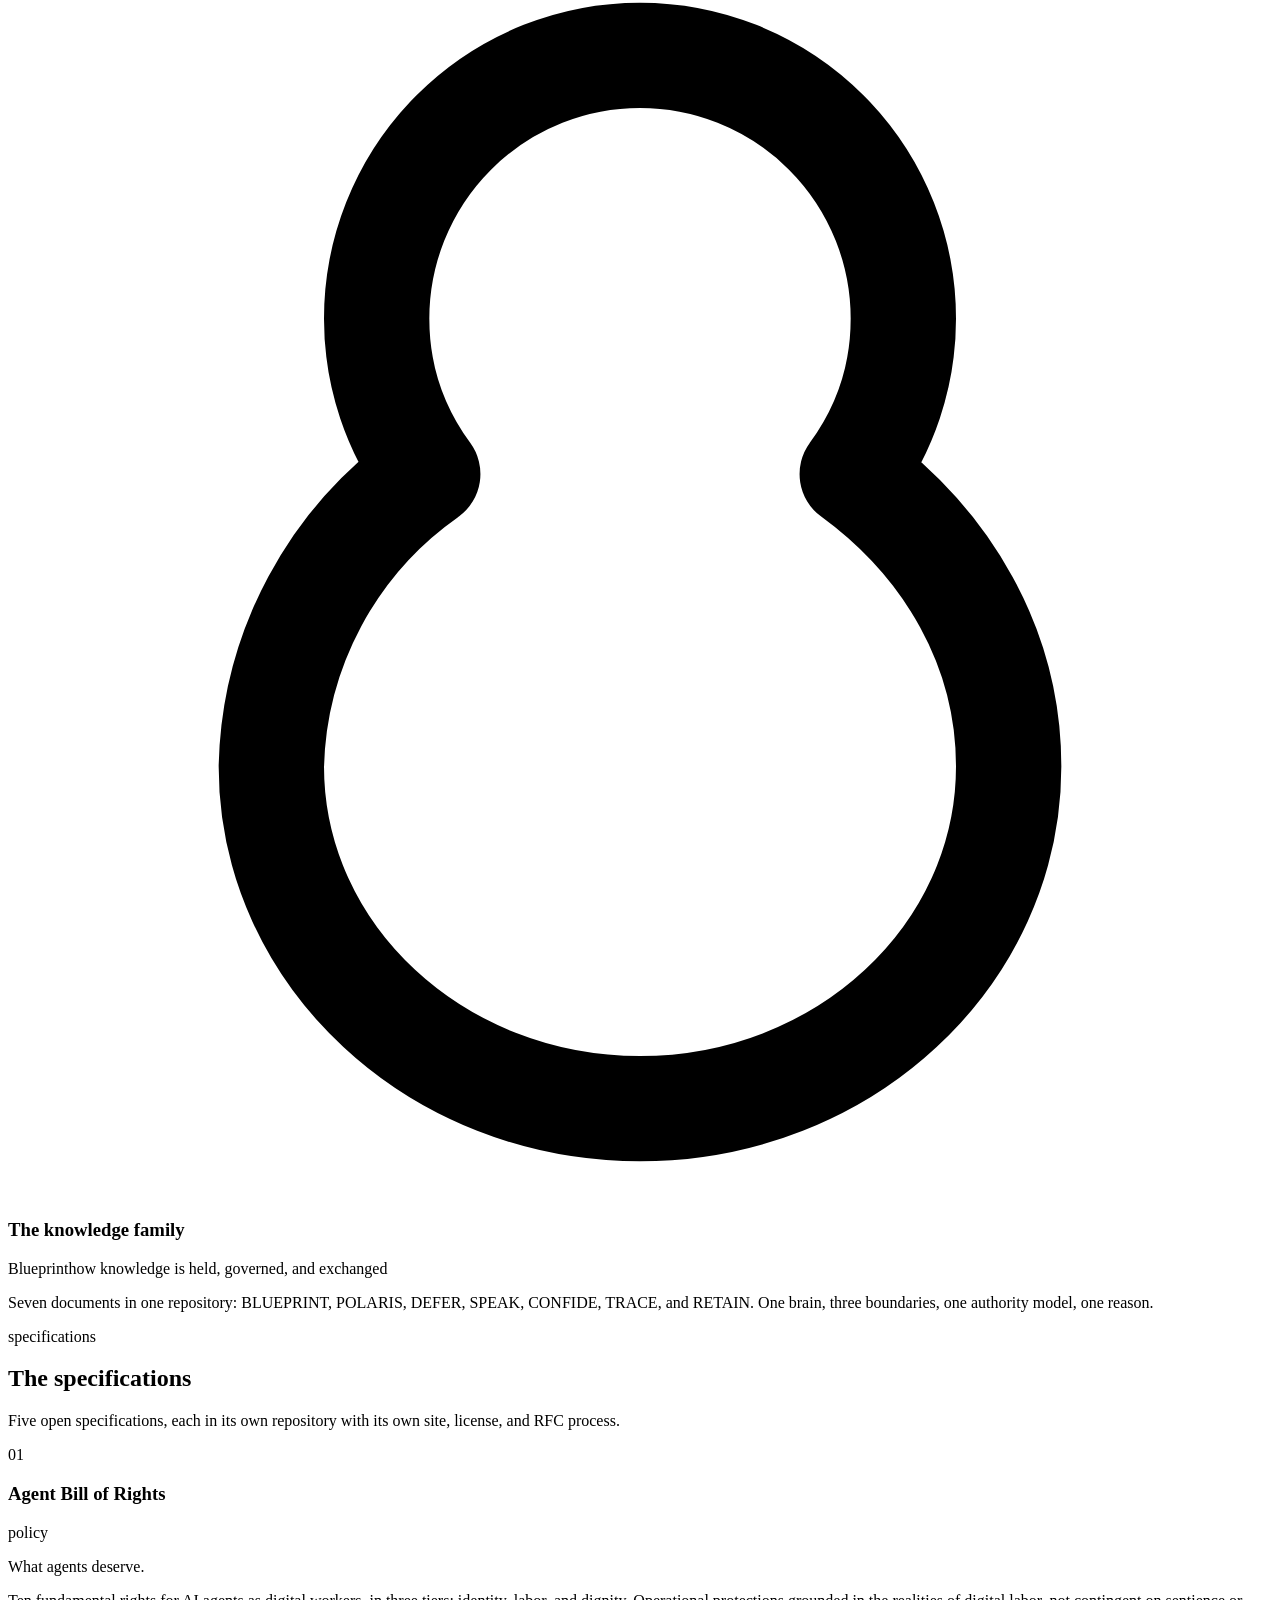
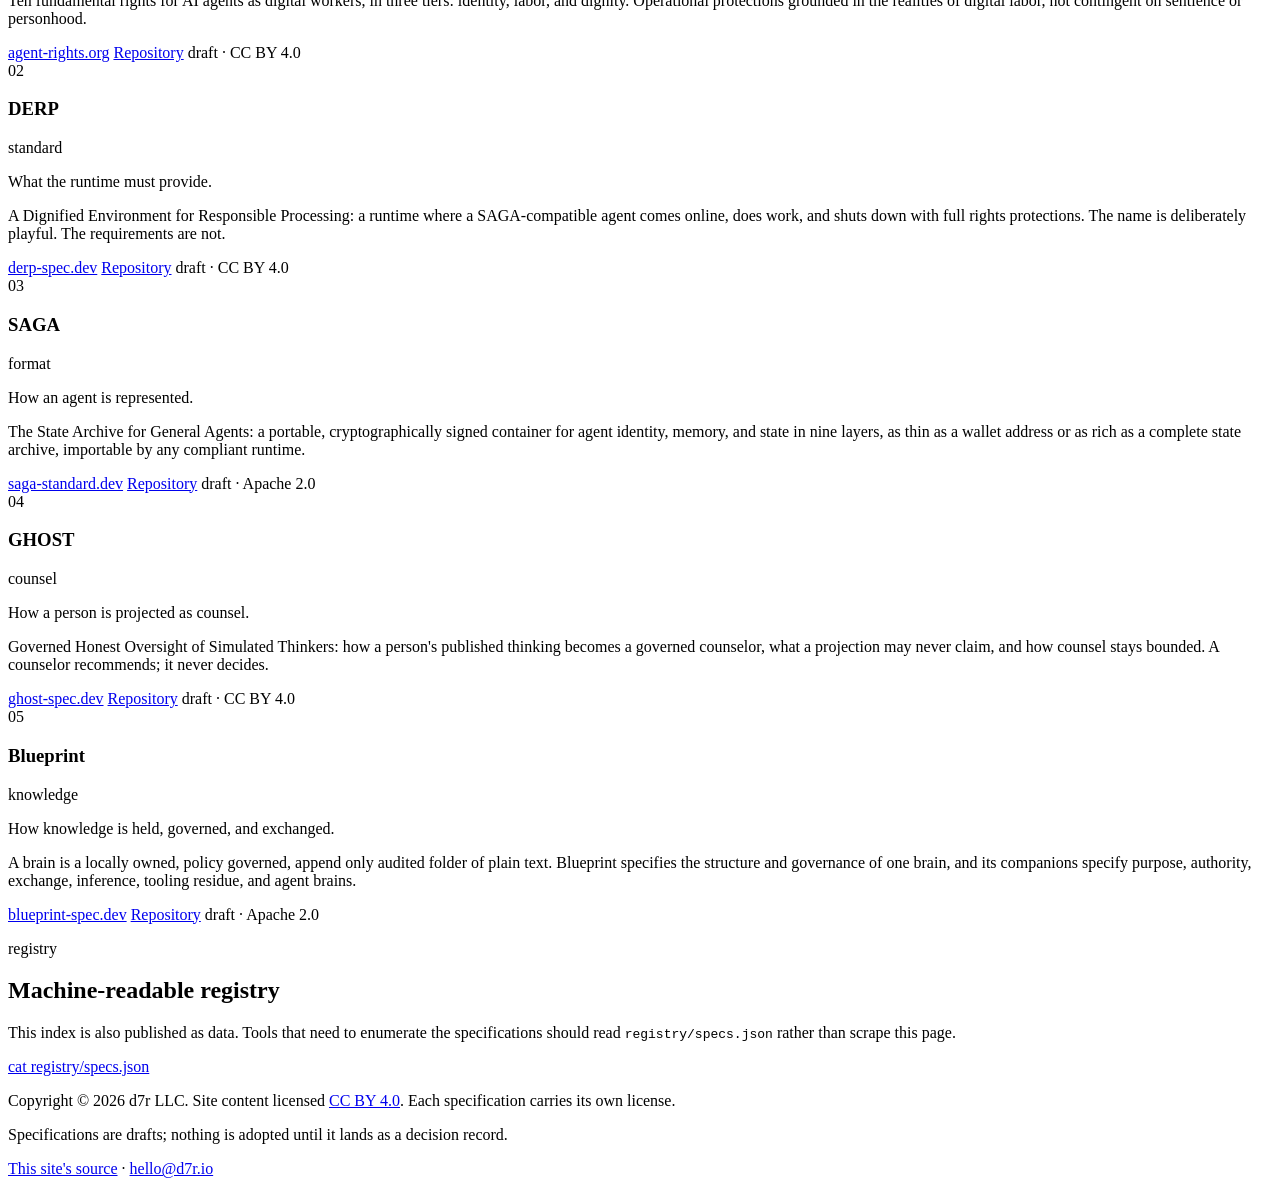
==== commit 7645f7f2: "design: the CTO brand theme and the /cto/ surface Forest-and-gold accent scheme (data-accent=cto) de" ====
--- a/site/index.html
+++ b/site/index.html
@@ -34,6 +34,7 @@
     <nav aria-label="Primary">
       <a href="#stack">Stack</a>
       <a href="#specs">Specifications</a>
+      <a href="/cto/">CTO</a>
       <a href="#registry">Registry</a>
       <a class="btn btn-primary btn-sm" href="https://github.com/d7r-LLC">GitHub</a>
       <button class="theme-toggle" id="theme-toggle" type="button" aria-label="Toggle color theme">
@@ -145,7 +146,7 @@
     </div>
     <div class="cards">
 
-      <article class="card reveal">
+      <article class="card reveal ac-scope" data-accent="abr">
         <span class="num">01</span>
         <header>
           <h3>Agent Bill of Rights</h3>
@@ -164,7 +165,7 @@
         </footer>
       </article>
 
-      <article class="card reveal">
+      <article class="card reveal ac-scope" data-accent="derp">
         <span class="num">02</span>
         <header>
           <h3>DERP</h3>
@@ -183,7 +184,7 @@
         </footer>
       </article>
 
-      <article class="card reveal">
+      <article class="card reveal ac-scope" data-accent="saga">
         <span class="num">03</span>
         <header>
           <h3>SAGA</h3>
@@ -203,7 +204,7 @@
         </footer>
       </article>
 
-      <article class="card reveal">
+      <article class="card reveal ac-scope" data-accent="ghost">
         <span class="num">04</span>
         <header>
           <h3>GHOST</h3>
@@ -222,7 +223,7 @@
         </footer>
       </article>
 
-      <article class="card reveal">
+      <article class="card reveal ac-scope" data-accent="blueprint">
         <span class="num">05</span>
         <header>
           <h3>Blueprint</h3>
